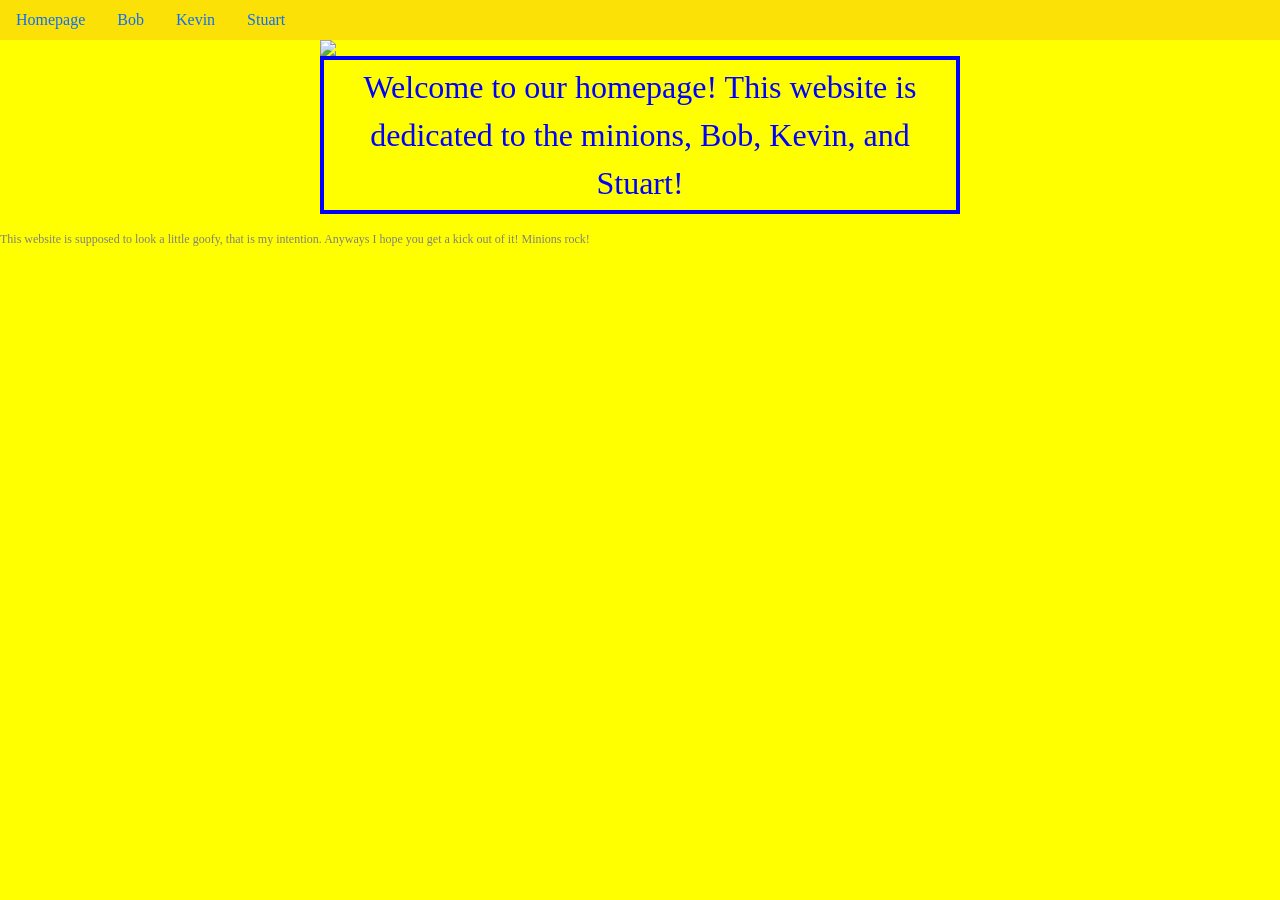
==== index.html @ f8965459 "Update index.html" ====
<!DOCTYPE html>

<html lang="en">
    <head>

        <meta charset="utf-8">
        <meta name="viewport" content="width=device-width, initial-scale=1">

        <link href="https://cdn.jsdelivr.net/npm/bootstrap@5.0.2/dist/css/bootstrap.min.css" rel="stylesheet" integrity="sha384-EVSTQN3/azprG1Anm3QDgpJLIm9Nao0Yz1ztcQTwFspd3yD65VohhpuuCOmLASjC" crossorigin="anonymous">
        <script src="https://cdn.jsdelivr.net/npm/bootstrap@5.0.2/dist/js/bootstrap.bundle.min.js" integrity="sha384-MrcW6ZMFYlzcLA8Nl+NtUVF0sA7MsXsP1UyJoMp4YLEuNSfAP+JcXn/tWtIaxVXM" crossorigin="anonymous"></script>
        <link href="styles.css" rel="stylesheet">
        <title>Minions</title>
    </head>
    <body>
        <div class="bg-dyellow container-fluid"> <!--This is a for the list at top that links to the various minions!-->
            <ul class = "nav">
                <li class="navitem">
                    <a class="nav-link" href="index">Homepage</a>
                </li>
                <li class="navitem">
                   <a class="nav-link" href="bob">Bob</a>
                </li>
                <li class="navitem">
                    <a class="nav-link" href="kevin">Kevin</a>
                </li>
                <li class="navitem">
                    <a class="nav-link" href="stuart">Stuart</a>
                </li>
            </ul>
        </div>
        <div>
            <img src = "https://upload.wikimedia.org/wikipedia/en/7/7d/Minions_characters.png" class="center" id = "secret">
            <p class="center" id ="box-blue">Welcome to our homepage! This website is dedicated to the minions, Bob, Kevin, and Stuart!</p>
        </div>

    </body>
    <footer class = "discrete">
        <p>This website is supposed to look a little goofy, that is my intention. Anyways I hope you get a kick out of it! Minions rock!</p>
    </footer>
</html>
---- styles.css ----
body {
    background-color: yellow;
    color: blue;
    font-family: Comic Sans MS;
}

.center {
    display: block;
    margin-left: auto;
    margin-right: auto;
    width: 50%;
    text-align: center;
}

#box-blue {
    font-size: 2em;
    align: center;
    padding: .1em;
    border: .15em solid blue;
}

marquee {
    font-size: 2em;
}

.discrete {
    bottom: 0;
    font-size: .75em;
    color: gray;
    background-color
    /* make little dark yellow box that goes at the bottom of each page*/
}

.img_small {
    width: 25%;
    height: 25%;
}

.bg-dyellow {
    background-color: #FBE106;
    padding: 0px;
}
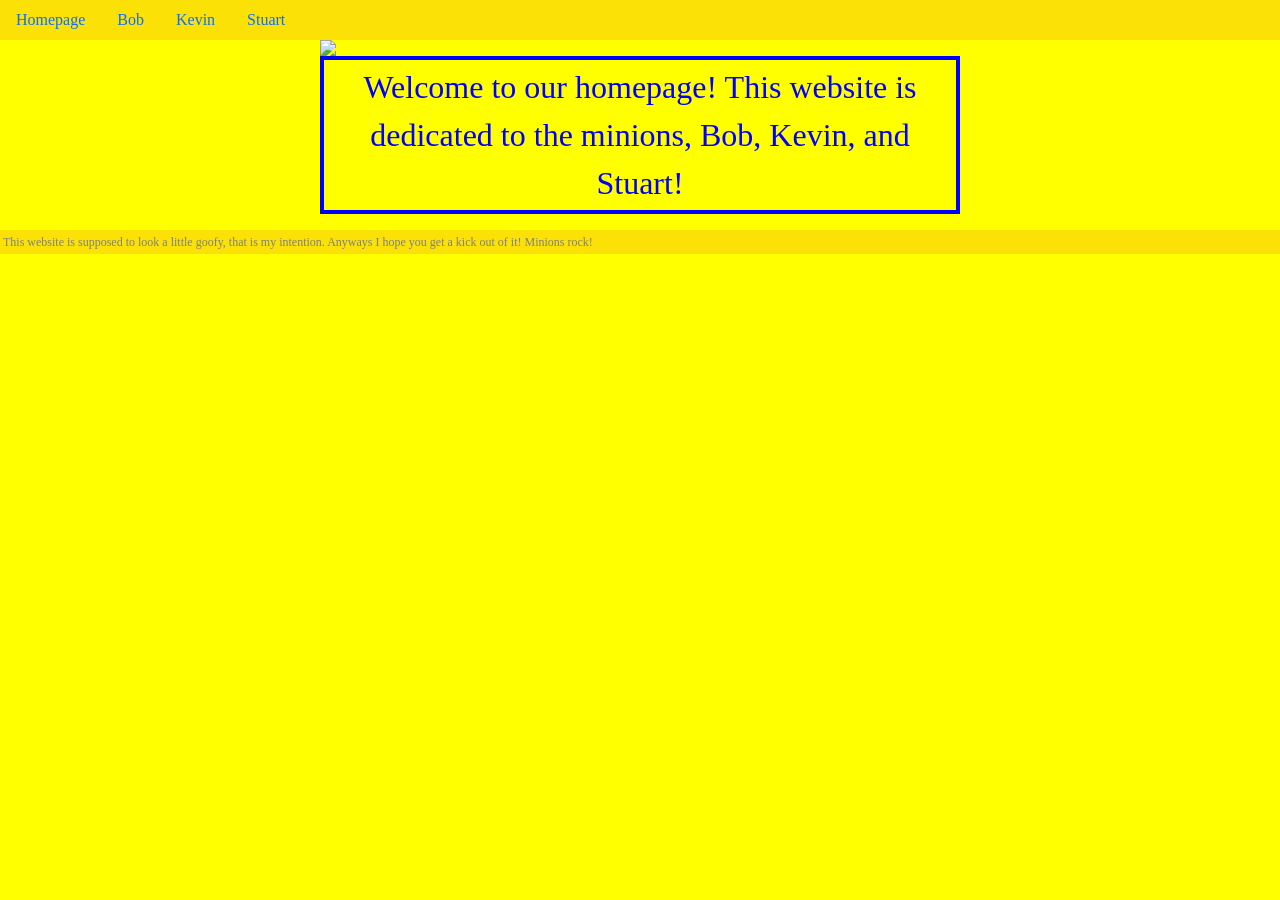
==== commit 75b7e8cc: "Update index.html" ====
--- a/index.html
+++ b/index.html
@@ -15,16 +15,16 @@
         <div class="bg-dyellow container-fluid"> <!--This is a for the list at top that links to the various minions!-->
             <ul class = "nav">
                 <li class="navitem">
-                    <a class="nav-link" href="index">Homepage</a>
+                    <a class="nav-link" href="/index.html">Homepage</a>
                 </li>
                 <li class="navitem">
-                   <a class="nav-link" href="bob">Bob</a>
+                   <a class="nav-link" href="/bob.html">Bob</a>
                 </li>
                 <li class="navitem">
-                    <a class="nav-link" href="kevin">Kevin</a>
+                    <a class="nav-link" href="/kevin.html">Kevin</a>
                 </li>
                 <li class="navitem">
-                    <a class="nav-link" href="stuart">Stuart</a>
+                    <a class="nav-link" href="/stuart.html">Stuart</a>
                 </li>
             </ul>
         </div>
@@ -34,7 +34,7 @@
         </div>
 
     </body>
-    <footer class = "discrete">
-        <p>This website is supposed to look a little goofy, that is my intention. Anyways I hope you get a kick out of it! Minions rock!</p>
+    <footer class = "discrete bg-dyellow">
+        <p style="padding: 3px">This website is supposed to look a little goofy, that is my intention. Anyways I hope you get a kick out of it! Minions rock!</p>
     </footer>
 </html>
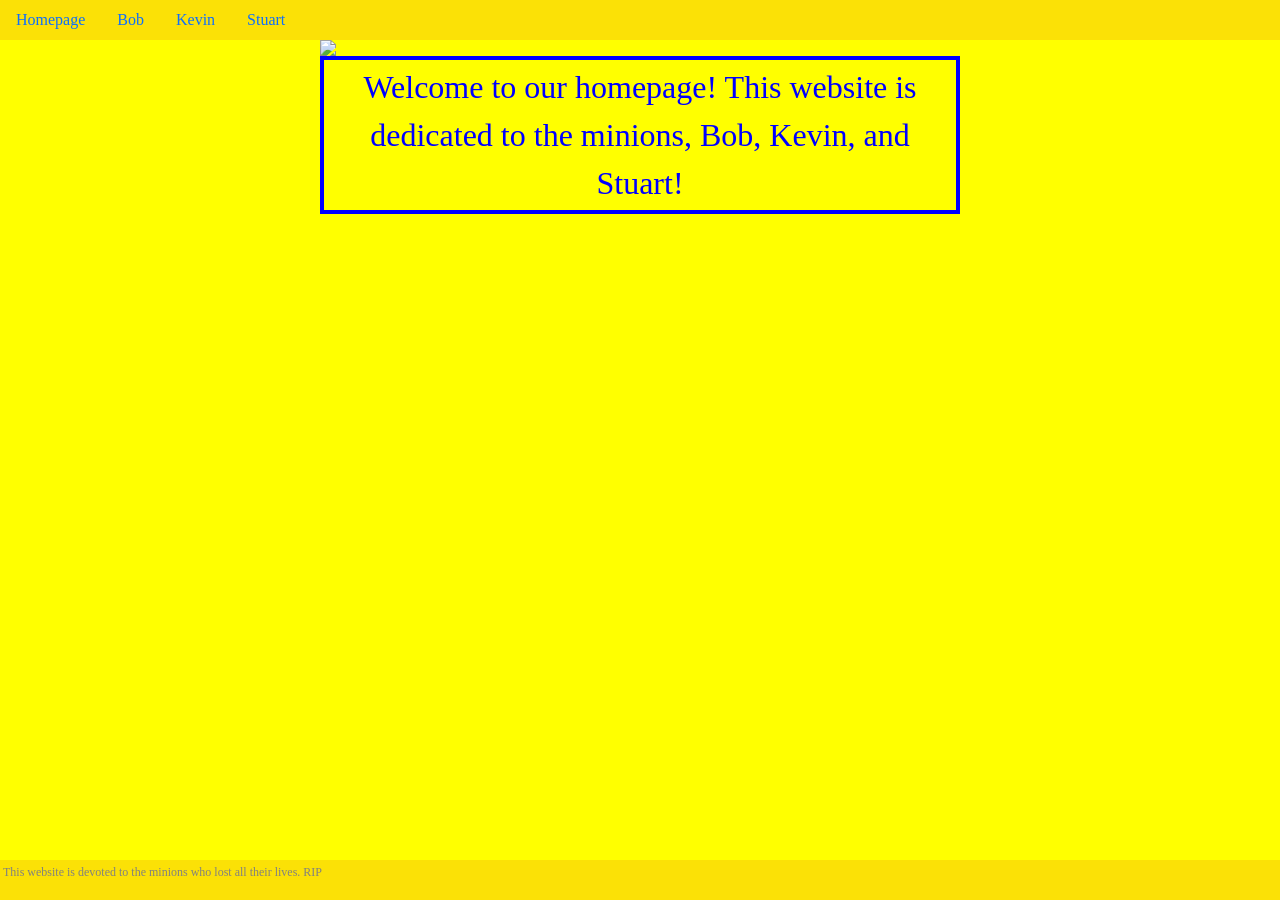
==== commit 9a4f8482: "Update index.html" ====
--- a/index.html
+++ b/index.html
@@ -35,6 +35,6 @@
 
     </body>
     <footer class = "discrete bg-dyellow">
-        <p style="padding: 3px">This website is supposed to look a little goofy, that is my intention. Anyways I hope you get a kick out of it! Minions rock!</p>
+        <p style="padding: 3px">This website is devoted to the minions who lost all their lives. RIP </3</p>
     </footer>
 </html>
--- a/styles.css
+++ b/styles.css
@@ -40,3 +40,9 @@
     background-color: #FBE106;
     padding: 0px;
 }
+
+footer {
+    bottom: 0;
+    position: absolute;
+    width: 100%;
+}
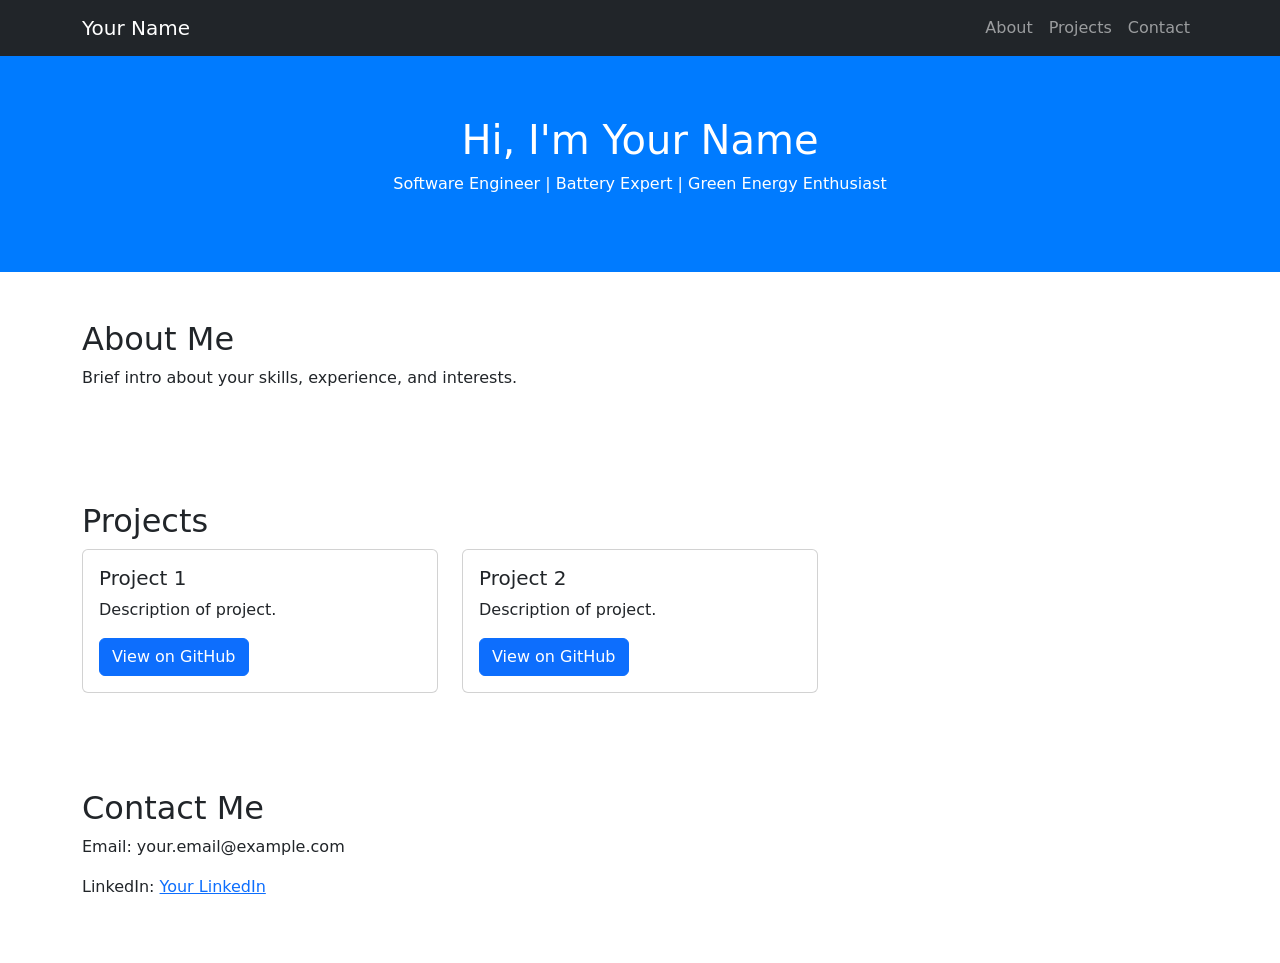
==== commit 3a0f09d6: "Update index.html Switching from minion joke website to a real one" ====
--- a/index.html
+++ b/index.html
@@ -1,40 +1,82 @@
 <!DOCTYPE html>
+<html lang="en">
+<head>
+    <meta charset="UTF-8">
+    <meta name="viewport" content="width=device-width, initial-scale=1.0">
+    <title>Your Name | Portfolio</title>
+    <link href="https://cdn.jsdelivr.net/npm/bootstrap@5.3.0/dist/css/bootstrap.min.css" rel="stylesheet">
+    <style>
+        body { padding-top: 56px; }
+        .hero { background: #007bff; color: white; padding: 60px 0; }
+        .project-card { transition: transform 0.3s; }
+        .project-card:hover { transform: scale(1.05); }
+    </style>
+</head>
+<body>
+    <!-- Navbar -->
+    <nav class="navbar navbar-expand-lg navbar-dark bg-dark fixed-top">
+        <div class="container">
+            <a class="navbar-brand" href="#">Your Name</a>
+            <button class="navbar-toggler" type="button" data-bs-toggle="collapse" data-bs-target="#navbarNav">
+                <span class="navbar-toggler-icon"></span>
+            </button>
+            <div class="collapse navbar-collapse" id="navbarNav">
+                <ul class="navbar-nav ms-auto">
+                    <li class="nav-item"><a class="nav-link" href="#about">About</a></li>
+                    <li class="nav-item"><a class="nav-link" href="#projects">Projects</a></li>
+                    <li class="nav-item"><a class="nav-link" href="#contact">Contact</a></li>
+                </ul>
+            </div>
+        </div>
+    </nav>
 
-<html lang="en">
-    <head>
+    <!-- Hero Section -->
+    <header class="hero text-center">
+        <div class="container">
+            <h1>Hi, I'm Your Name</h1>
+            <p>Software Engineer | Battery Expert | Green Energy Enthusiast</p>
+        </div>
+    </header>
 
-        <meta charset="utf-8">
-        <meta name="viewport" content="width=device-width, initial-scale=1">
+    <!-- About Section -->
+    <section id="about" class="container py-5">
+        <h2>About Me</h2>
+        <p>Brief intro about your skills, experience, and interests.</p>
+    </section>
 
-        <link href="https://cdn.jsdelivr.net/npm/bootstrap@5.0.2/dist/css/bootstrap.min.css" rel="stylesheet" integrity="sha384-EVSTQN3/azprG1Anm3QDgpJLIm9Nao0Yz1ztcQTwFspd3yD65VohhpuuCOmLASjC" crossorigin="anonymous">
-        <script src="https://cdn.jsdelivr.net/npm/bootstrap@5.0.2/dist/js/bootstrap.bundle.min.js" integrity="sha384-MrcW6ZMFYlzcLA8Nl+NtUVF0sA7MsXsP1UyJoMp4YLEuNSfAP+JcXn/tWtIaxVXM" crossorigin="anonymous"></script>
-        <link href="styles.css" rel="stylesheet">
-        <title>Minions</title>
-    </head>
-    <body>
-        <div class="bg-dyellow container-fluid"> <!--This is a for the list at top that links to the various minions!-->
-            <ul class = "nav">
-                <li class="navitem">
-                    <a class="nav-link" href="/index.html">Homepage</a>
-                </li>
-                <li class="navitem">
-                   <a class="nav-link" href="/bob.html">Bob</a>
-                </li>
-                <li class="navitem">
-                    <a class="nav-link" href="/kevin.html">Kevin</a>
-                </li>
-                <li class="navitem">
-                    <a class="nav-link" href="/stuart.html">Stuart</a>
-                </li>
-            </ul>
+    <!-- Projects Section -->
+    <section id="projects" class="container py-5">
+        <h2>Projects</h2>
+        <div class="row">
+            <div class="col-md-4">
+                <div class="card project-card">
+                    <div class="card-body">
+                        <h5 class="card-title">Project 1</h5>
+                        <p class="card-text">Description of project.</p>
+                        <a href="#" class="btn btn-primary">View on GitHub</a>
+                    </div>
+                </div>
+            </div>
+            <div class="col-md-4">
+                <div class="card project-card">
+                    <div class="card-body">
+                        <h5 class="card-title">Project 2</h5>
+                        <p class="card-text">Description of project.</p>
+                        <a href="#" class="btn btn-primary">View on GitHub</a>
+                    </div>
+                </div>
+            </div>
         </div>
-        <div>
-            <img src = "https://upload.wikimedia.org/wikipedia/en/7/7d/Minions_characters.png" class="center" id = "secret">
-            <p class="center" id ="box-blue">Welcome to our homepage! This website is dedicated to the minions, Bob, Kevin, and Stuart!</p>
-        </div>
+    </section>
 
-    </body>
-    <footer class = "discrete bg-dyellow">
-        <p style="padding: 3px">This website is devoted to the minions who lost all their lives. RIP </3</p>
-    </footer>
+    <!-- Contact Section -->
+    <section id="contact" class="container py-5">
+        <h2>Contact Me</h2>
+        <p>Email: your.email@example.com</p>
+        <p>LinkedIn: <a href="#">Your LinkedIn</a></p>
+    </section>
+
+    <!-- Bootstrap JS -->
+    <script src="https://cdn.jsdelivr.net/npm/bootstrap@5.3.0/dist/js/bootstrap.bundle.min.js"></script>
+</body>
 </html>
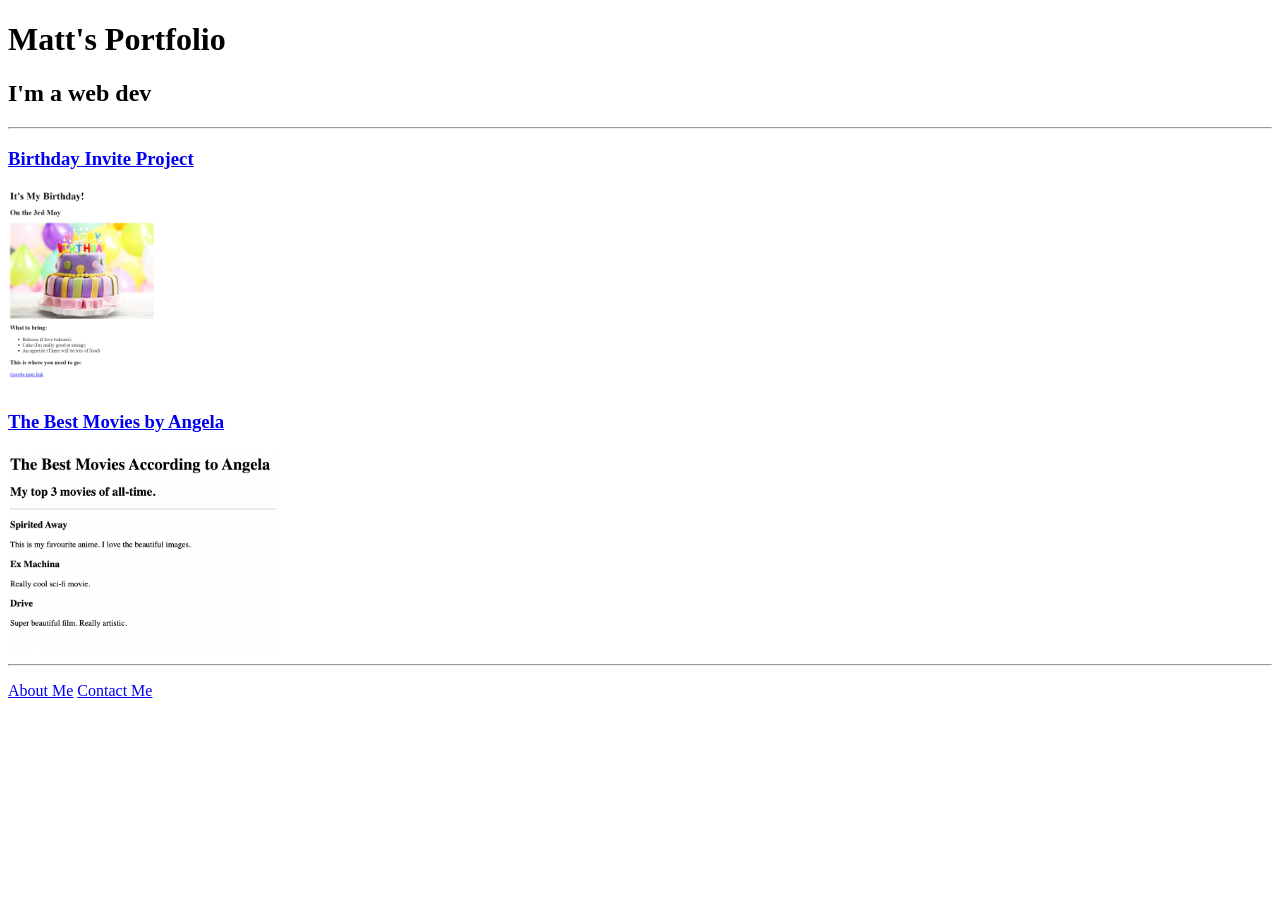
==== commit ccffbc36: "Add files via upload" ====
--- a/index.html
+++ b/index.html
@@ -3,80 +3,45 @@
 <head>
     <meta charset="UTF-8">
     <meta name="viewport" content="width=device-width, initial-scale=1.0">
-    <title>Your Name | Portfolio</title>
-    <link href="https://cdn.jsdelivr.net/npm/bootstrap@5.3.0/dist/css/bootstrap.min.css" rel="stylesheet">
-    <style>
-        body { padding-top: 56px; }
-        .hero { background: #007bff; color: white; padding: 60px 0; }
-        .project-card { transition: transform 0.3s; }
-        .project-card:hover { transform: scale(1.05); }
-    </style>
+    <title>Matt's Portfolio</title>
 </head>
 <body>
-    <!-- Navbar -->
-    <nav class="navbar navbar-expand-lg navbar-dark bg-dark fixed-top">
-        <div class="container">
-            <a class="navbar-brand" href="#">Your Name</a>
-            <button class="navbar-toggler" type="button" data-bs-toggle="collapse" data-bs-target="#navbarNav">
-                <span class="navbar-toggler-icon"></span>
-            </button>
-            <div class="collapse navbar-collapse" id="navbarNav">
-                <ul class="navbar-nav ms-auto">
-                    <li class="nav-item"><a class="nav-link" href="#about">About</a></li>
-                    <li class="nav-item"><a class="nav-link" href="#projects">Projects</a></li>
-                    <li class="nav-item"><a class="nav-link" href="#contact">Contact</a></li>
-                </ul>
-            </div>
-        </div>
-    </nav>
+    <h1>
+        Matt's Portfolio
+    </h1>
+    <h2>
+        I'm a web dev
+    </h2>
+    
+    <hr />
+    
+    <h3>    
+        <a href="./public/birthday-invite.html">Birthday Invite Project</a>
+    </h3>
+    
+    <img src="./assets/images/birthday-invite.png" height="200">
 
-    <!-- Hero Section -->
-    <header class="hero text-center">
-        <div class="container">
-            <h1>Hi, I'm Your Name</h1>
-            <p>Software Engineer | Battery Expert | Green Energy Enthusiast</p>
-        </div>
-    </header>
+    <h3>
+        <a href="./public/movie-ranking.html">The Best Movies by Angela</a>
+    </h3>
+    
+    <img src="./assets/images/movie-ranking.png" height="200">
 
-    <!-- About Section -->
-    <section id="about" class="container py-5">
-        <h2>About Me</h2>
-        <p>Brief intro about your skills, experience, and interests.</p>
-    </section>
+    <hr />
 
-    <!-- Projects Section -->
-    <section id="projects" class="container py-5">
-        <h2>Projects</h2>
-        <div class="row">
-            <div class="col-md-4">
-                <div class="card project-card">
-                    <div class="card-body">
-                        <h5 class="card-title">Project 1</h5>
-                        <p class="card-text">Description of project.</p>
-                        <a href="#" class="btn btn-primary">View on GitHub</a>
-                    </div>
-                </div>
-            </div>
-            <div class="col-md-4">
-                <div class="card project-card">
-                    <div class="card-body">
-                        <h5 class="card-title">Project 2</h5>
-                        <p class="card-text">Description of project.</p>
-                        <a href="#" class="btn btn-primary">View on GitHub</a>
-                    </div>
-                </div>
-            </div>
-        </div>
-    </section>
-
-    <!-- Contact Section -->
-    <section id="contact" class="container py-5">
-        <h2>Contact Me</h2>
-        <p>Email: your.email@example.com</p>
-        <p>LinkedIn: <a href="#">Your LinkedIn</a></p>
-    </section>
-
-    <!-- Bootstrap JS -->
-    <script src="https://cdn.jsdelivr.net/npm/bootstrap@5.3.0/dist/js/bootstrap.bundle.min.js"></script>
+    <p>
+        <a href="./public/about.html">About Me</a>
+        <a href="./public/contact.html">Contact Me</a>
+    </p>
 </body>
 </html>
+
+<!-- TODO 4: Add titles/subtitles etc. -->
+
+<!-- TODO 5: Add a link to the project pages -->
+
+<!-- TODO 6: Add images to show the project previews
+HINT for TODO 6: You can use the height attribute set to 200 to make the image smaller:
+https://developer.mozilla.org/en-US/docs/Web/HTML/Element/img#attr-height -->
+
+<!-- TODO 7: Add the Contact Me and About Me page links -->
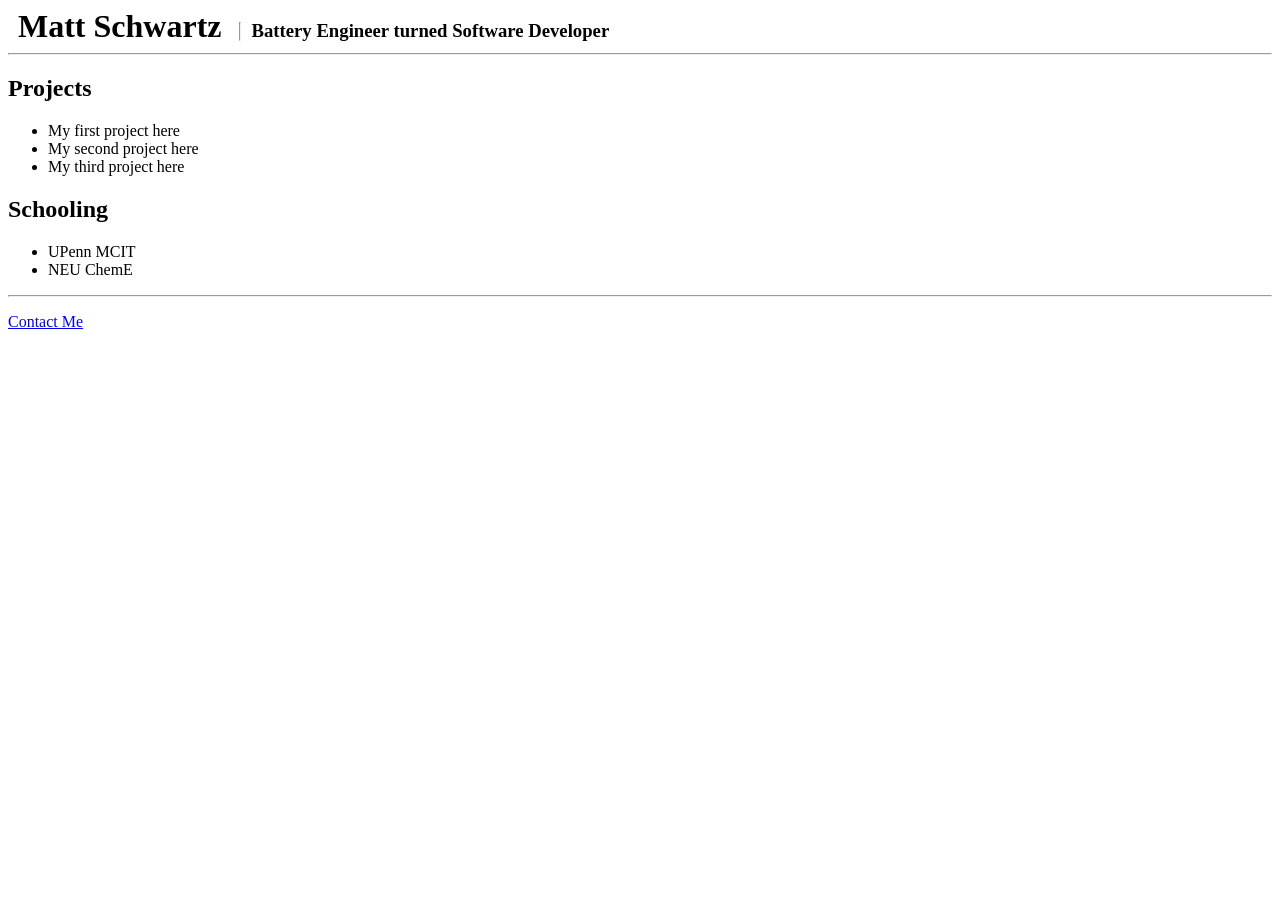
==== commit ca167d88: "Add files via upload" ====
--- a/index.html
+++ b/index.html
@@ -1,47 +1,36 @@
-<!DOCTYPE html>
-<html lang="en">
-<head>
-    <meta charset="UTF-8">
-    <meta name="viewport" content="width=device-width, initial-scale=1.0">
-    <title>Matt's Portfolio</title>
-</head>
-<body>
-    <h1>
-        Matt's Portfolio
-    </h1>
-    <h2>
-        I'm a web dev
-    </h2>
-    
-    <hr />
-    
-    <h3>    
-        <a href="./public/birthday-invite.html">Birthday Invite Project</a>
-    </h3>
-    
-    <img src="./assets/images/birthday-invite.png" height="200">
-
-    <h3>
-        <a href="./public/movie-ranking.html">The Best Movies by Angela</a>
-    </h3>
-    
-    <img src="./assets/images/movie-ranking.png" height="200">
-
-    <hr />
-
-    <p>
-        <a href="./public/about.html">About Me</a>
-        <a href="./public/contact.html">Contact Me</a>
-    </p>
-</body>
-</html>
-
-<!-- TODO 4: Add titles/subtitles etc. -->
-
-<!-- TODO 5: Add a link to the project pages -->
-
-<!-- TODO 6: Add images to show the project previews
-HINT for TODO 6: You can use the height attribute set to 200 to make the image smaller:
-https://developer.mozilla.org/en-US/docs/Web/HTML/Element/img#attr-height -->
-
-<!-- TODO 7: Add the Contact Me and About Me page links -->+<!DOCTYPE html>
+<html lang="en">
+<head>
+    <meta charset="UTF-8">
+    <meta name="viewport" content="width=device-width, initial-scale=1.0">
+    <title>My Resume</title>
+</head>
+<body>
+        <h1 style="display:inline; padding:10px;"> Matt Schwartz </h1>
+        <hr width="1" size="10" style="display:inline;"/> 
+        <h3 style="display:inline; padding:10px;" > Battery Engineer turned Software Developer</h3>
+        
+        <hr \>
+        
+        <h2>Projects</h2>
+            <ul>
+                <li>My first project here</li>
+                <li> My second project here</li>
+                <li> My third project here</li>
+            </ul>
+        
+        <h2>Schooling</h2>
+            <ul>
+                <li>UPenn MCIT</li>
+                <li>NEU ChemE</li>
+            </ul>
+       
+        <hr \>
+
+        <p>
+            <a href="contact.html">Contact Me</a>
+        </p>
+        
+        
+</body>
+</html>
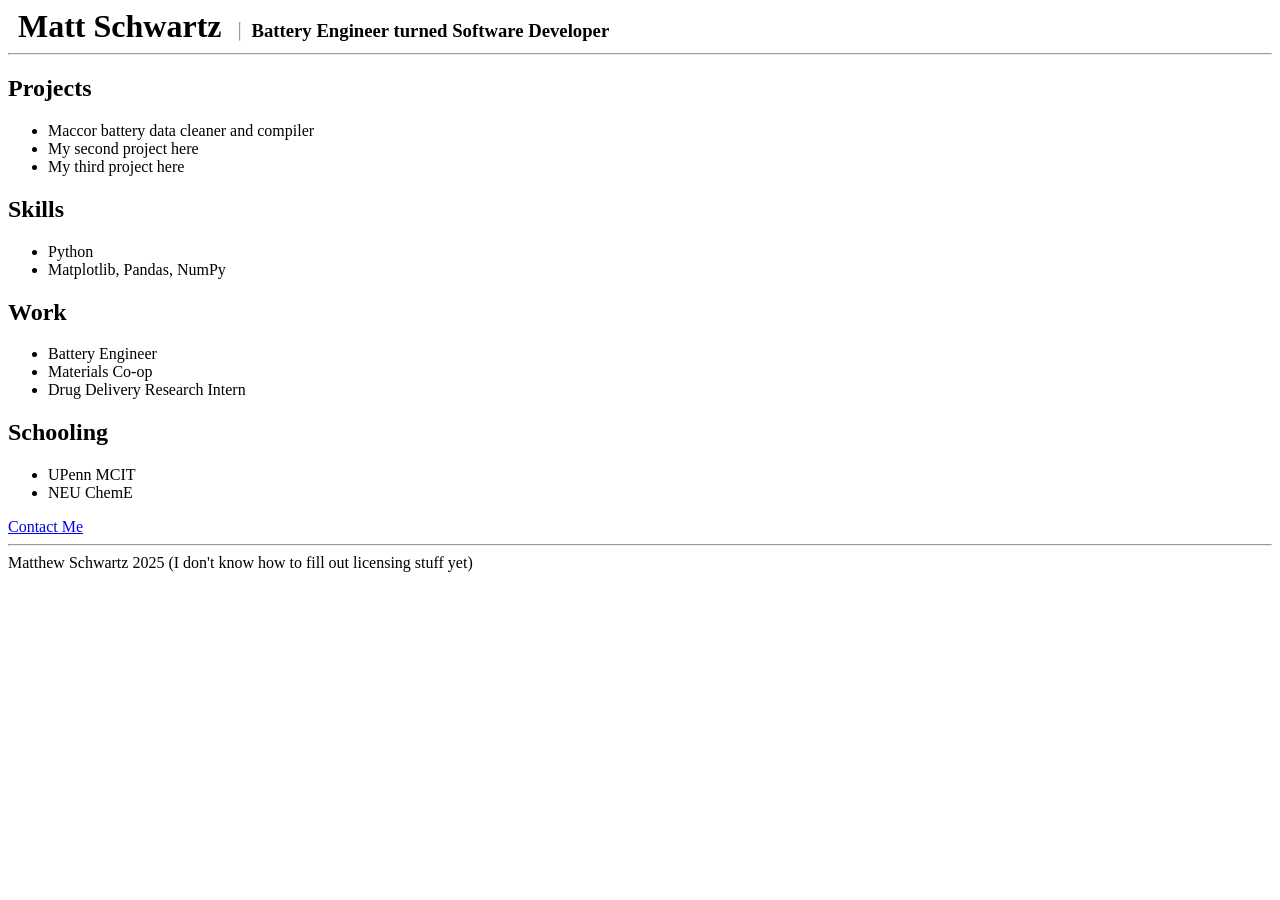
==== commit e4215bcc: "Update index.html updated info more" ====
--- a/index.html
+++ b/index.html
@@ -13,24 +13,36 @@
         <hr \>
         
         <h2>Projects</h2>
-            <ul>
-                <li>My first project here</li>
-                <li> My second project here</li>
-                <li> My third project here</li>
-            </ul>
+        <ul>
+            <li>Maccor battery data cleaner and compiler</li>
+            <li>My second project here</li>
+            <li>My third project here</li>
+        </ul>
         
+        <h2>Skills</h2>
+        <ul>
+            <li>Python</li>
+            <li>Matplotlib, Pandas, NumPy</li>
+        </ul>
+        
+        <h2>Work</h2>
+        <ul>
+            <li>Battery Engineer</li>
+            <li>Materials Co-op</li>
+            <li>Drug Delivery Research Intern</li>
+        </ul>
+
         <h2>Schooling</h2>
-            <ul>
-                <li>UPenn MCIT</li>
-                <li>NEU ChemE</li>
-            </ul>
-       
-        <hr \>
+        <ul>
+            <li>UPenn MCIT</li>
+            <li>NEU ChemE</li>
+        </ul>
 
-        <p>
-            <a href="contact.html">Contact Me</a>
-        </p>
+        <a href="contact.html">Contact Me</a>
+
+        <hr>
+        <footer>Matthew Schwartz 2025 (I don't know how to fill out licensing stuff yet)</footer>
         
         
 </body>
-</html>+</html>
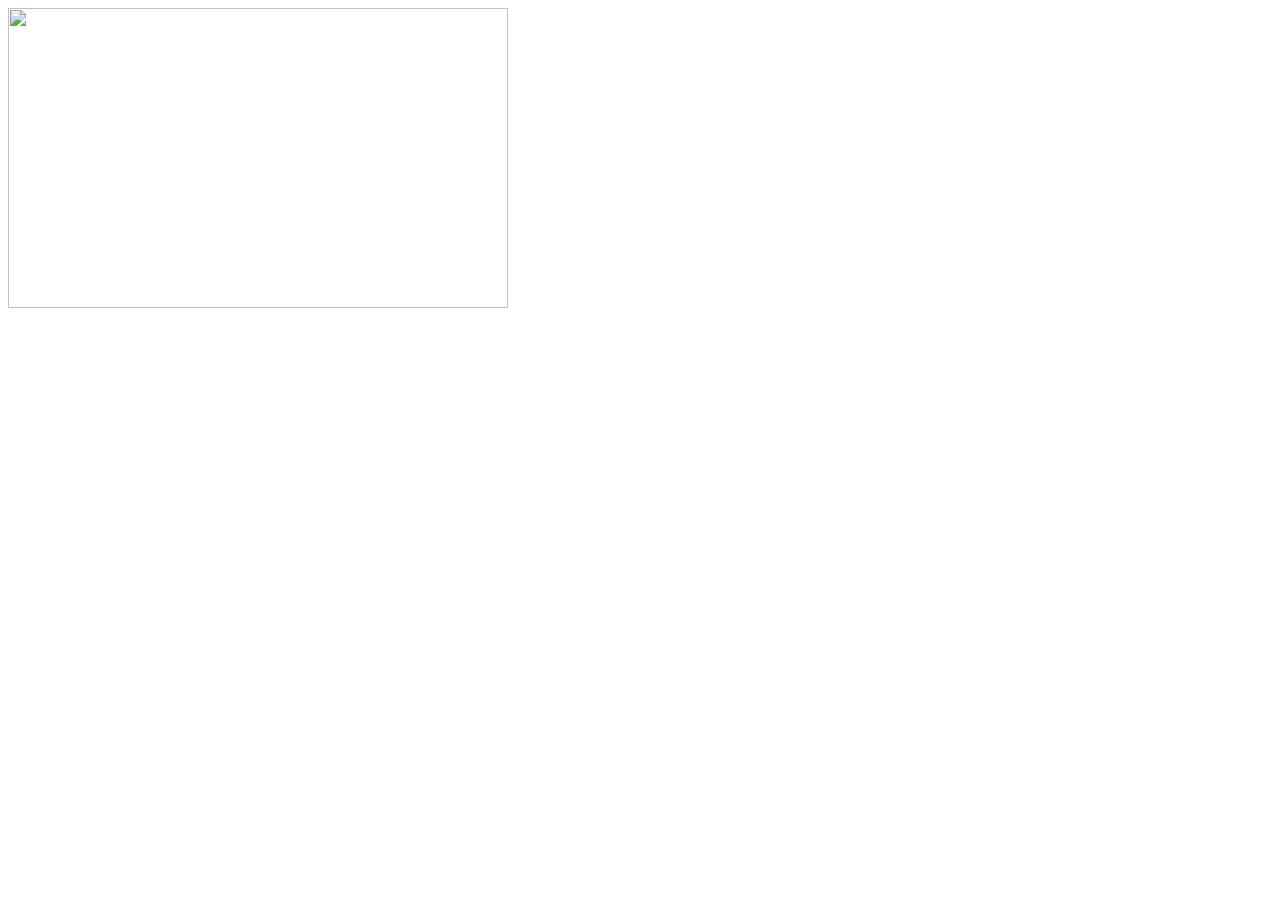
==== commit a6ede9d2: "Add under construction banner to webpage" ====
--- a/index.html
+++ b/index.html
@@ -6,7 +6,8 @@
     <title>My Resume</title>
 </head>
 <body>
-        <h1 style="display:inline; padding:10px;"> Matt Schwartz </h1>
+        <img src = https://t3.ftcdn.net/jpg/03/53/83/92/360_F_353839266_8yqhN0548cGxrl4VOxngsiJzDgrDHxjG.jpg width="500" height="300">
+        <!-- <h1 style="display:inline; padding:10px;"> Matt Schwartz </h1>
         <hr width="1" size="10" style="display:inline;"/> 
         <h3 style="display:inline; padding:10px;" > Battery Engineer turned Software Developer</h3>
         
@@ -42,7 +43,7 @@
 
         <hr>
         <footer>Matthew Schwartz 2025 (I don't know how to fill out licensing stuff yet)</footer>
-        
+         -->
         
 </body>
 </html>
